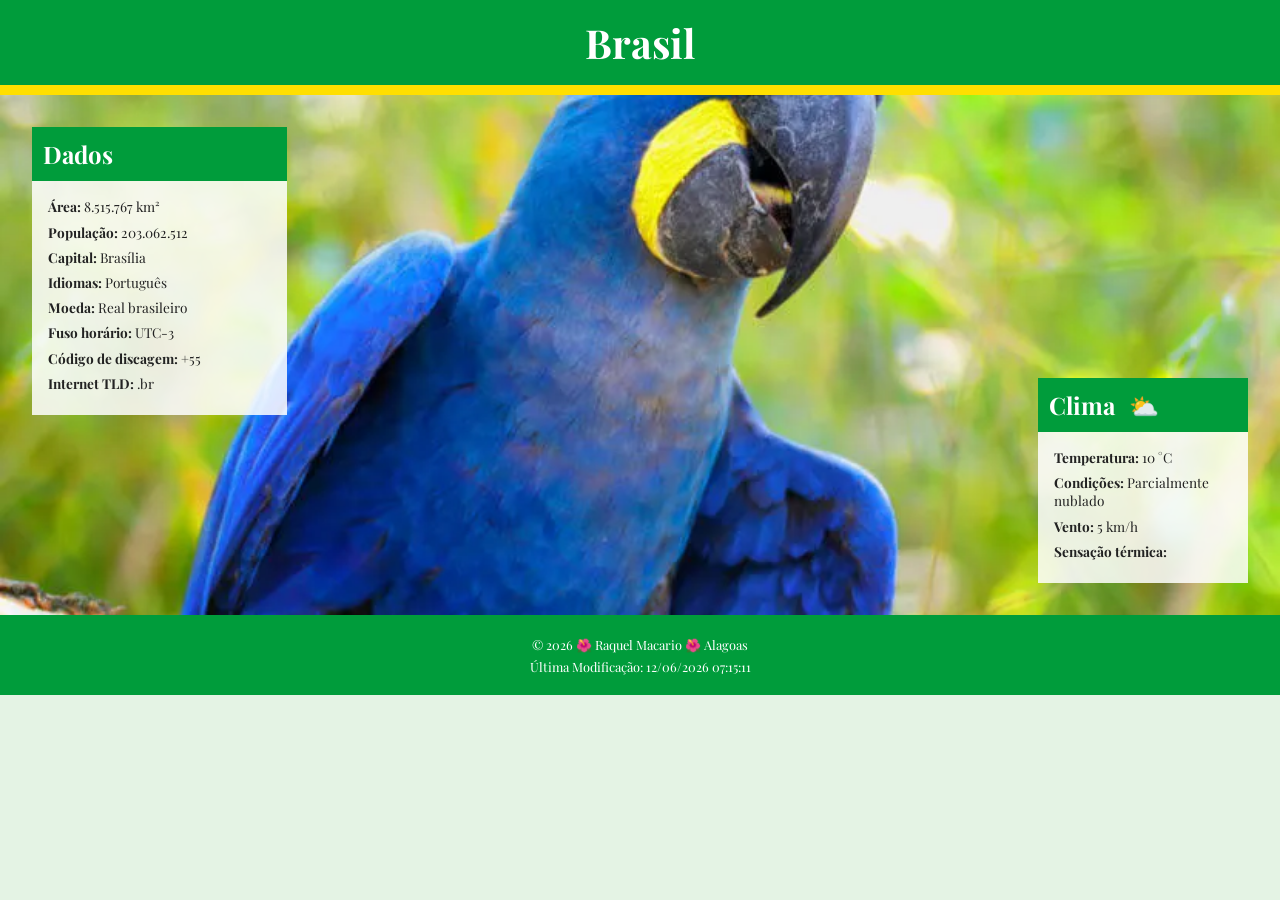
==== local.html @ dcd6fb9e "commit" ====
<!DOCTYPE html>
<html lang="pt-BR">

<head>
    <meta charset="UTF-8">
    <meta name="viewport" content="width=device-width, initial-scale=1.0">

    <title>Brasil | WDD 131</title>

    <meta name="description" content="Página sobre o Brasil desenvolvida para a atividade WDD 131.">
    <meta name="author" content="Raquel Macario">

    <link rel="stylesheet" href="estilos/local.css">
    <script src="scripts/local.js" defer></script>

    <link rel="preconnect" href="https://fonts.googleapis.com">
    <link rel="preconnect" href="https://fonts.gstatic.com" crossorigin>
    <link href="https://fonts.googleapis.com/css2?family=Playfair+Display:wght@400;700&display=swap" rel="stylesheet">
</head>

<body>

    <header>
        <h1>Brasil</h1>
    </header>

    <main>

        <div class="hero-container">

            <picture>
                <source media="(min-width: 800px)" srcset="./imagens/a-arara-azul.webp">
        
                <img src="./imagens/a-arara-azul.webp" alt="Arara azul no Brasil" class="hero-image">
            </picture>


            <section class="info-box data">
                <h2>Dados</h2>
            
                <p><strong>Área:</strong> 8.515.767 km²</p>
                <p><strong>População:</strong> 203.062.512</p>
                <p><strong>Capital:</strong> Brasília</p>
                <p><strong>Idiomas:</strong> Português</p>
                <p><strong>Moeda:</strong> Real brasileiro</p>
                <p><strong>Fuso horário:</strong> UTC-3</p>
                <p><strong>Código de discagem:</strong> +55</p>
                <p><strong>Internet TLD:</strong> .br</p>
            </section>
            
            <section class="info-box clima">
                <h2>Clima</h2>
            
                <img src="./imagens/weather.svg" alt="Ícone de clima parcialmente nublado" class="clima-icon">
            
                <p><span>Temperatura:</span> <span id="temperatura">10</span> °C</p>
                
                <p><span>Condições:</span> Parcialmente nublado</p>
                
                <p><span>Vento:</span> <span id="vento">5</span> km/h</p>
                
                <p><span>Sensação térmica:</span>
                    <span id="sensacao-termica"></span>
                </p>
            </section>

        </div>

    </main>


    <footer>

        <p>
            © <span id="anoatual"></span>
            🌺 Raquel Macario 🌺 Alagoas
        </p>

        <p id="ultimaModificacao"></p>

    </footer>

</body>

</html>
---- estilos/local.css ----
:root {
    --cor-verde: #009c3b;
    --cor-amarela: #ffdf00;
    --cor-azul: #002776;
    --cor-branca: #ffffff;
    --cor-texto: #222222;
    --cor-fundo: #e4f3e4;
}


* {
    box-sizing: border-box;
}


body {
    margin: 0;
    font-family: "Playfair Display", serif;
    color: var(--cor-texto);
    background-color: var(--cor-fundo);
}


/* =========================
   CABEÇALHO
========================= */

header {
    background-color: var(--cor-verde);
    color: var(--cor-branca);
    text-align: center;
    padding: 1rem;
    border-bottom: 10px solid var(--cor-amarela);
}


header h1 {
    margin: 0;
    font-size: 2.5rem;
}


/* =========================
   ÁREA PRINCIPAL
========================= */

main {
    width: 100%;
}


.hero-container {
    position: relative;
    width: 100%;
}


/* =========================
   IMAGEM
========================= */

.hero-image {
    display: block;
    width: 100%;
    height: auto;
}


/* =========================
   CAIXAS DE INFORMAÇÃO
========================= */

.data,
.clima {
    background-color: rgba(255, 255, 255, 0.85);
    padding: 1rem;
}


.data h2,
.clima h2 {
    background-color: var(--cor-verde);
    color: var(--cor-branca);
    margin: -1rem -1rem 1rem -1rem;
    padding: 0.7rem;
}


.data p,
.clima p {
    margin: 0.45rem 0;
    font-size: 0.85rem;
}


.data p span:first-child,
.clima p span:first-child {
    font-weight: bold;
}


/* =========================
   ÍCONE DO CLIMA
========================= */

/* No desktop será usado o emoji */

.clima h2::after {
    content: " ⛅";
    margin-left: 0.5rem;
}


/* O SVG fica escondido no desktop */

.clima-icon {
    display: none;
}


/* =========================
   RODAPÉ
========================= */

footer {
    background-color: var(--cor-verde);
    color: var(--cor-branca);
    text-align: center;
    padding: 1rem;
    font-size: 0.8rem;
}


footer p {
    margin: 0.3rem;
}


/* ==================================================
   DESKTOP
================================================== */

@media screen and (min-width: 800px) {

    .hero-container {
        position: relative;
    }


    .hero-image {
        width: 100%;
        height: 520px;
        object-fit: cover;
    }


    /* DATA SOBRE A IMAGEM */

    .data {
        position: absolute;

        top: 2rem;
        left: 2rem;

        width: 255px;
    }


    /* WEATHER SOBRE A IMAGEM */

    .clima {
        position: absolute;

        right: 2rem;
        bottom: 2rem;

        width: 210px;
    }


    .clima-icon {
        display: none;
    }

}


/* ==================================================
   MOBILE
================================================== */

@media screen and (max-width: 799px) {

    header h1 {
        font-size: 1.8rem;
    }


    .hero-container {
        display: flex;
        flex-direction: column;
    }


    .hero-image {
        width: 100%;
        height: auto;
    }


    /*
       No celular as caixas NÃO ficam
       sobre a imagem.
    */

    .data,
    .clima {
        position: static;
        width: 100%;
        background-color: var(--cor-branca);
        text-align: center;
    }


    .data h2,
    .clima h2 {
        background-color: transparent;
        color: var(--cor-texto);

        margin: 0 0 1rem 0;
        padding: 0;
    }


    /*
       No celular o emoji desaparece.
    */

    .clima h2::after {
        content: none;
    }


    /*
       No celular aparece o SVG.
    */

    .clima-icon {
        display: block;

        width: 70px;
        height: 70px;

        margin: 1rem auto;
    }


    .clima p {
        text-align: center;
    }

}
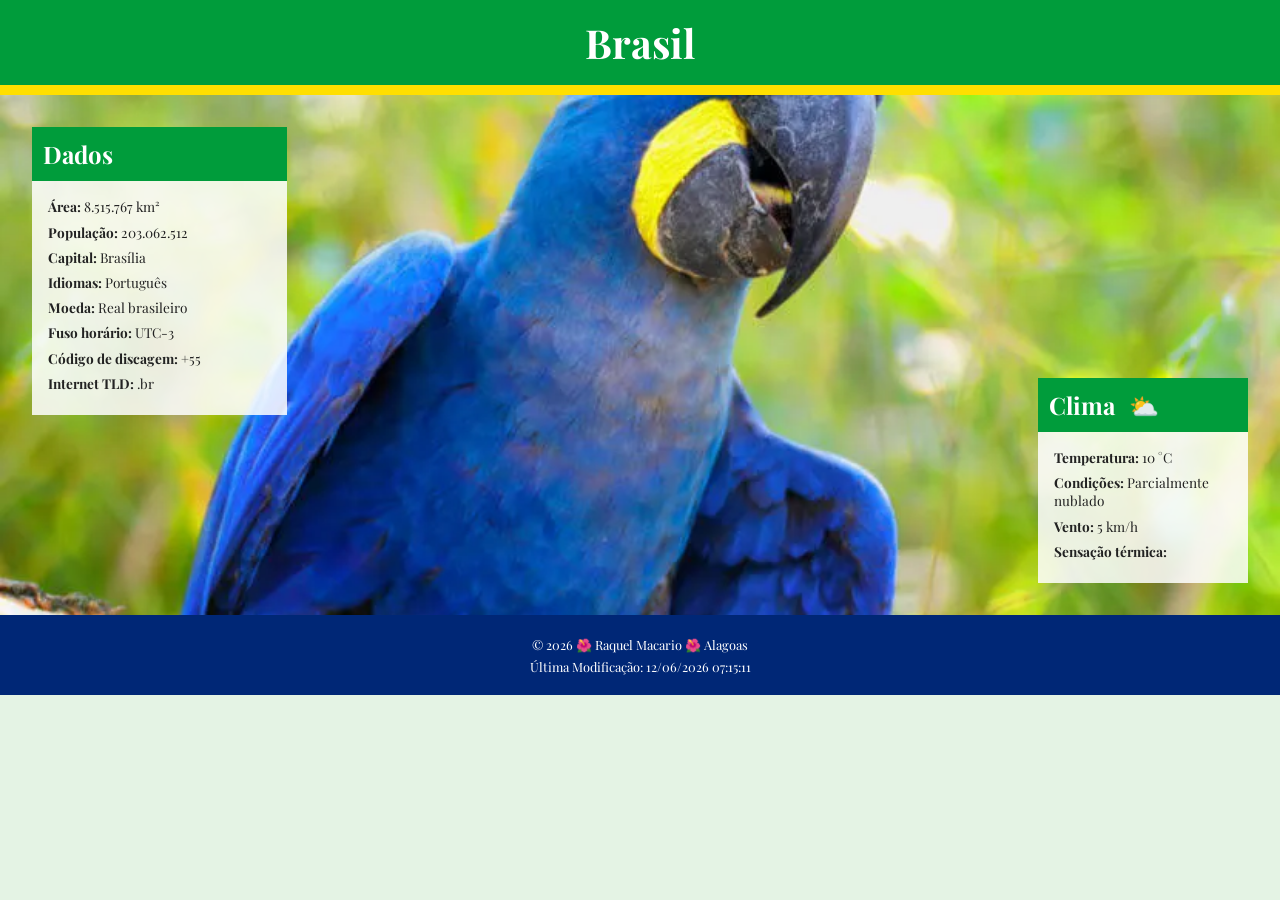
==== commit f45e90e2: "commit" ====
--- a/local.html
+++ b/local.html
@@ -5,7 +5,7 @@
     <meta charset="UTF-8">
     <meta name="viewport" content="width=device-width, initial-scale=1.0">
 
-    <title>Brasil | WDD 131</title>
+    <title>Raquel WDD 131</title>
 
     <meta name="description" content="Página sobre o Brasil desenvolvida para a atividade WDD 131.">
     <meta name="author" content="Raquel Macario">
--- a/estilos/local.css
+++ b/estilos/local.css
@@ -21,9 +21,7 @@
 }
 
 
-/* =========================
-   CABEÇALHO
-========================= */
+
 
 header {
     background-color: var(--cor-verde);
@@ -40,9 +38,6 @@
 }
 
 
-/* =========================
-   ÁREA PRINCIPAL
-========================= */
 
 main {
     width: 100%;
@@ -55,9 +50,7 @@
 }
 
 
-/* =========================
-   IMAGEM
-========================= */
+
 
 .hero-image {
     display: block;
@@ -65,10 +58,6 @@
     height: auto;
 }
 
-
-/* =========================
-   CAIXAS DE INFORMAÇÃO
-========================= */
 
 .data,
 .clima {
@@ -99,11 +88,7 @@
 }
 
 
-/* =========================
-   ÍCONE DO CLIMA
-========================= */
-
-/* No desktop será usado o emoji */
+
 
 .clima h2::after {
     content: " ⛅";
@@ -111,19 +96,17 @@
 }
 
 
-/* O SVG fica escondido no desktop */
+
 
 .clima-icon {
     display: none;
 }
 
 
-/* =========================
-   RODAPÉ
-========================= */
+
 
 footer {
-    background-color: var(--cor-verde);
+    background-color: var(--cor-azul);
     color: var(--cor-branca);
     text-align: center;
     padding: 1rem;
@@ -136,9 +119,6 @@
 }
 
 
-/* ==================================================
-   DESKTOP
-================================================== */
 
 @media screen and (min-width: 800px) {
 
@@ -154,7 +134,7 @@
     }
 
 
-    /* DATA SOBRE A IMAGEM */
+
 
     .data {
         position: absolute;
@@ -166,7 +146,7 @@
     }
 
 
-    /* WEATHER SOBRE A IMAGEM */
+   
 
     .clima {
         position: absolute;
@@ -185,9 +165,7 @@
 }
 
 
-/* ==================================================
-   MOBILE
-================================================== */
+
 
 @media screen and (max-width: 799px) {
 
@@ -208,10 +186,7 @@
     }
 
 
-    /*
-       No celular as caixas NÃO ficam
-       sobre a imagem.
-    */
+  
 
     .data,
     .clima {
@@ -232,19 +207,14 @@
     }
 
 
-    /*
-       No celular o emoji desaparece.
-    */
+  
 
     .clima h2::after {
         content: none;
     }
 
 
-    /*
-       No celular aparece o SVG.
-    */
-
+   
     .clima-icon {
         display: block;
 
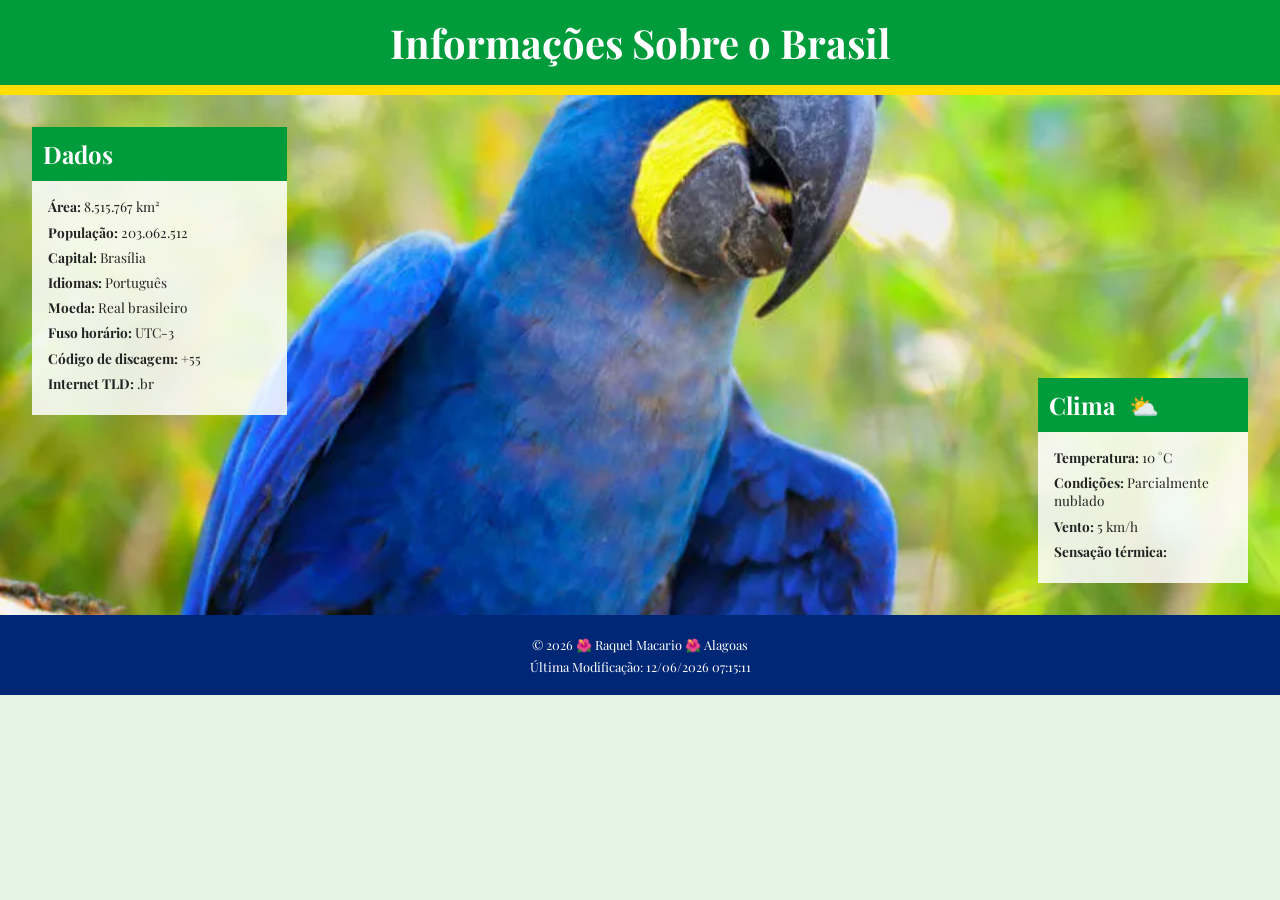
==== commit 792d7120: "commit" ====
--- a/local.html
+++ b/local.html
@@ -7,7 +7,7 @@
 
     <title>Raquel WDD 131</title>
 
-    <meta name="description" content="Página sobre o Brasil desenvolvida para a atividade WDD 131.">
+    <meta name="description" content="Página sobre informações do Brasil, projeto desenvolvida para a atividade WDD 131.">
     <meta name="author" content="Raquel Macario">
 
     <link rel="stylesheet" href="estilos/local.css">
@@ -21,7 +21,7 @@
 <body>
 
     <header>
-        <h1>Brasil</h1>
+        <h1>Informações Sobre o Brasil</h1>
     </header>
 
     <main>
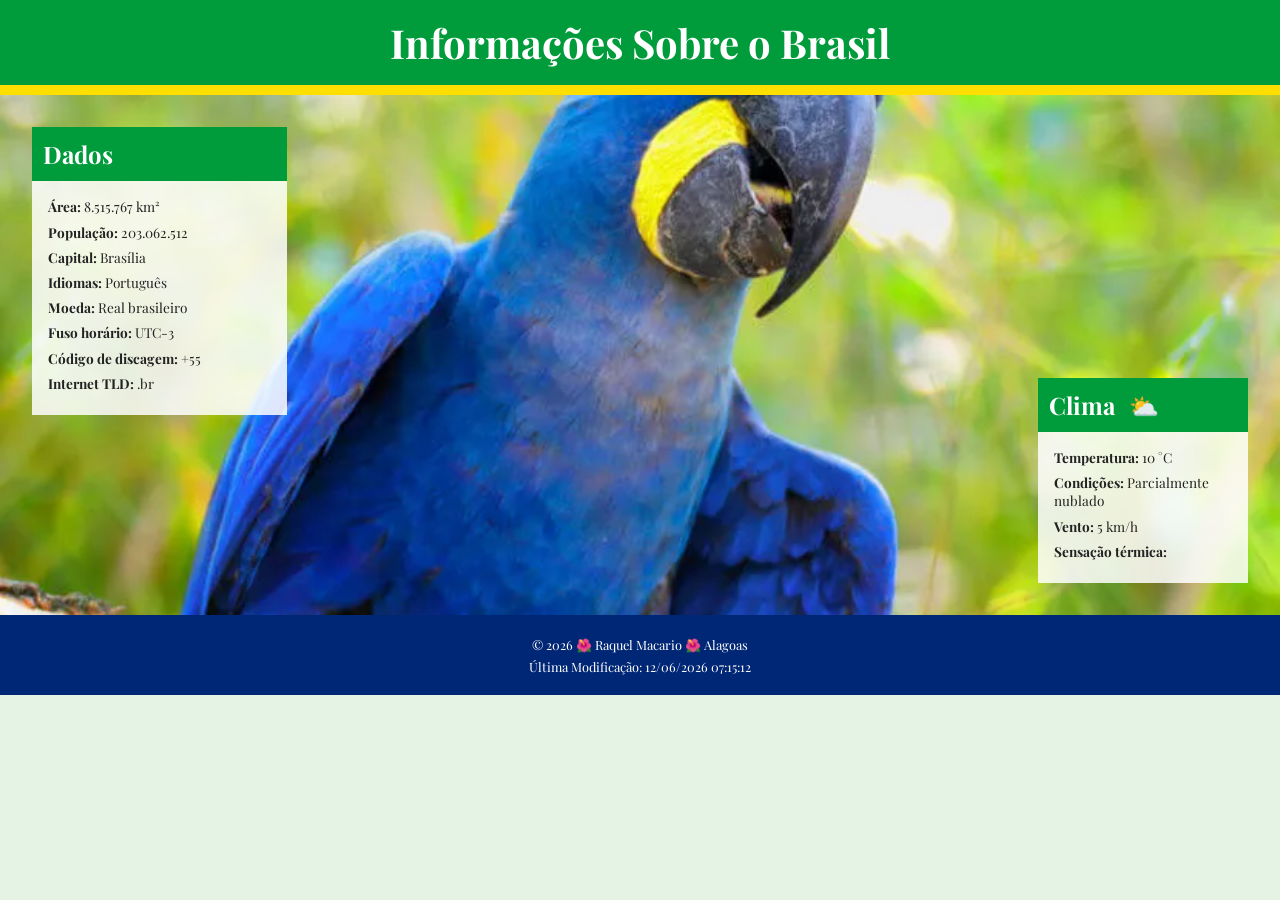
==== commit 6d3a2fc8: "commit" ====
--- a/local.html
+++ b/local.html
@@ -5,7 +5,7 @@
     <meta charset="UTF-8">
     <meta name="viewport" content="width=device-width, initial-scale=1.0">
 
-    <title>Raquel WDD 131</title>
+    <title>Raquel WDD 131 - Brasil</title>
 
     <meta name="description" content="Página sobre informações do Brasil, projeto desenvolvida para a atividade WDD 131.">
     <meta name="author" content="Raquel Macario">
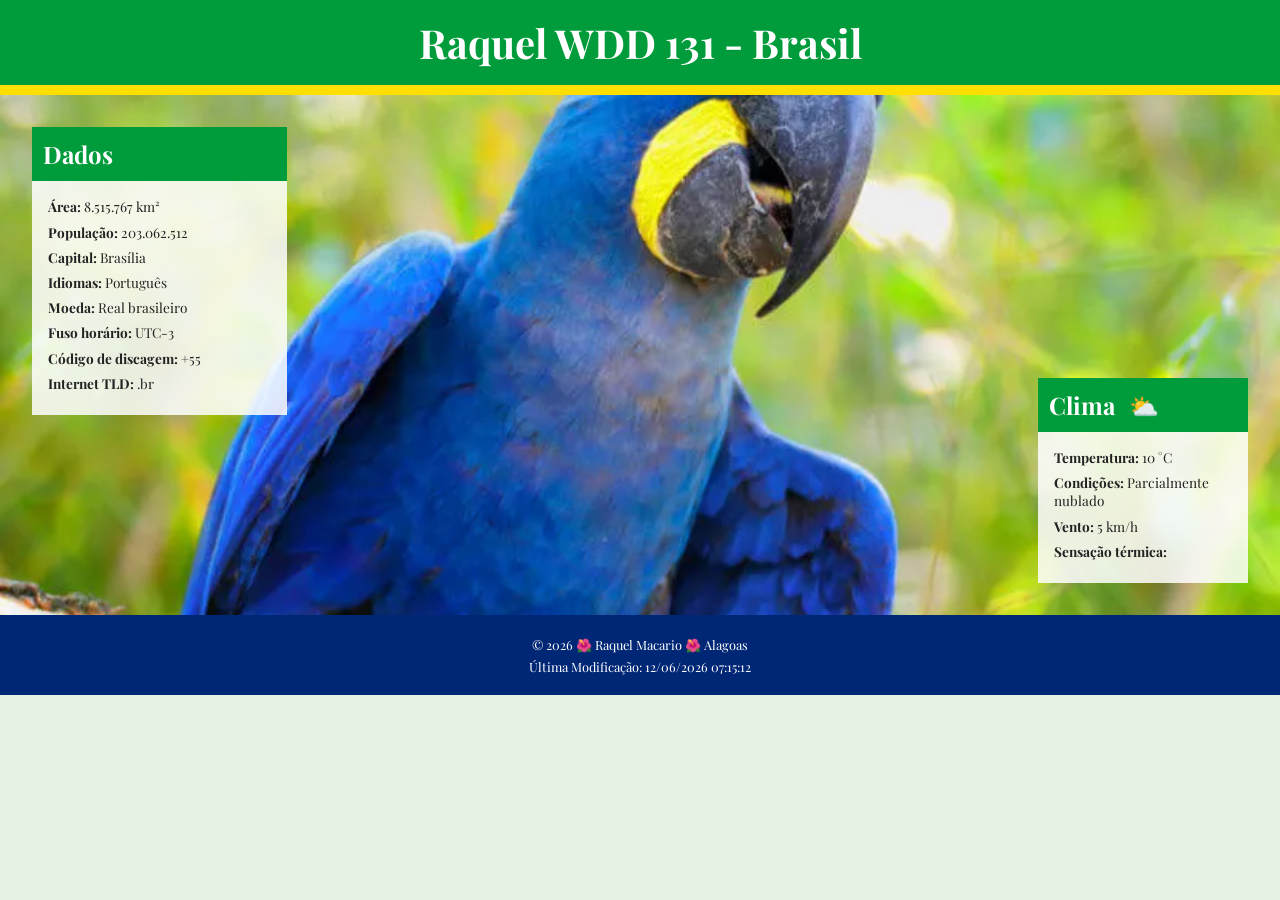
==== commit c3e52976: "commit" ====
--- a/local.html
+++ b/local.html
@@ -21,7 +21,7 @@
 <body>
 
     <header>
-        <h1>Informações Sobre o Brasil</h1>
+        <h1>Raquel WDD 131 - Brasil</h1>
     </header>
 
     <main>
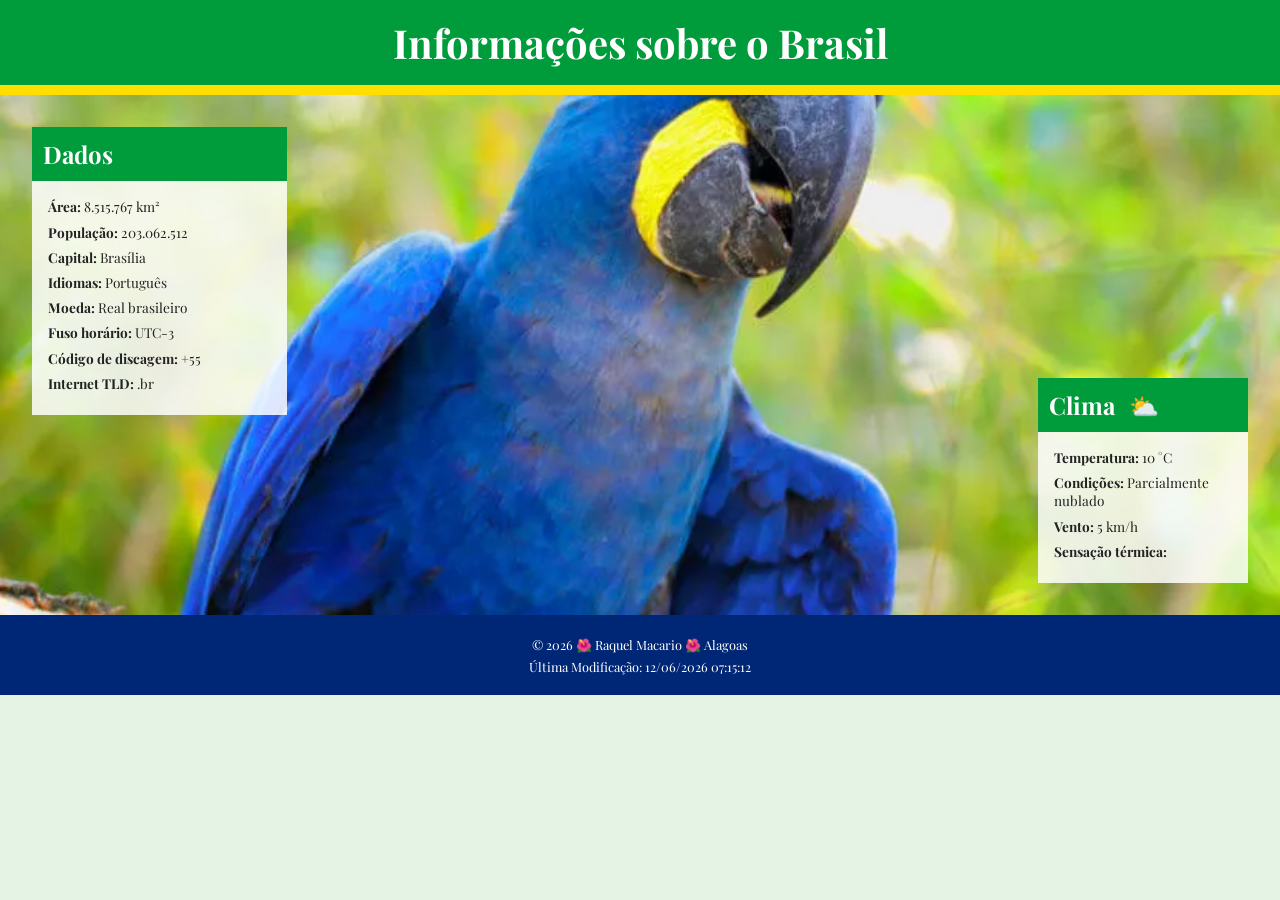
==== commit f122fe43: "commit" ====
--- a/local.html
+++ b/local.html
@@ -21,7 +21,7 @@
 <body>
 
     <header>
-        <h1>Raquel WDD 131 - Brasil</h1>
+        <h1>Informações sobre o Brasil</h1>
     </header>
 
     <main>
